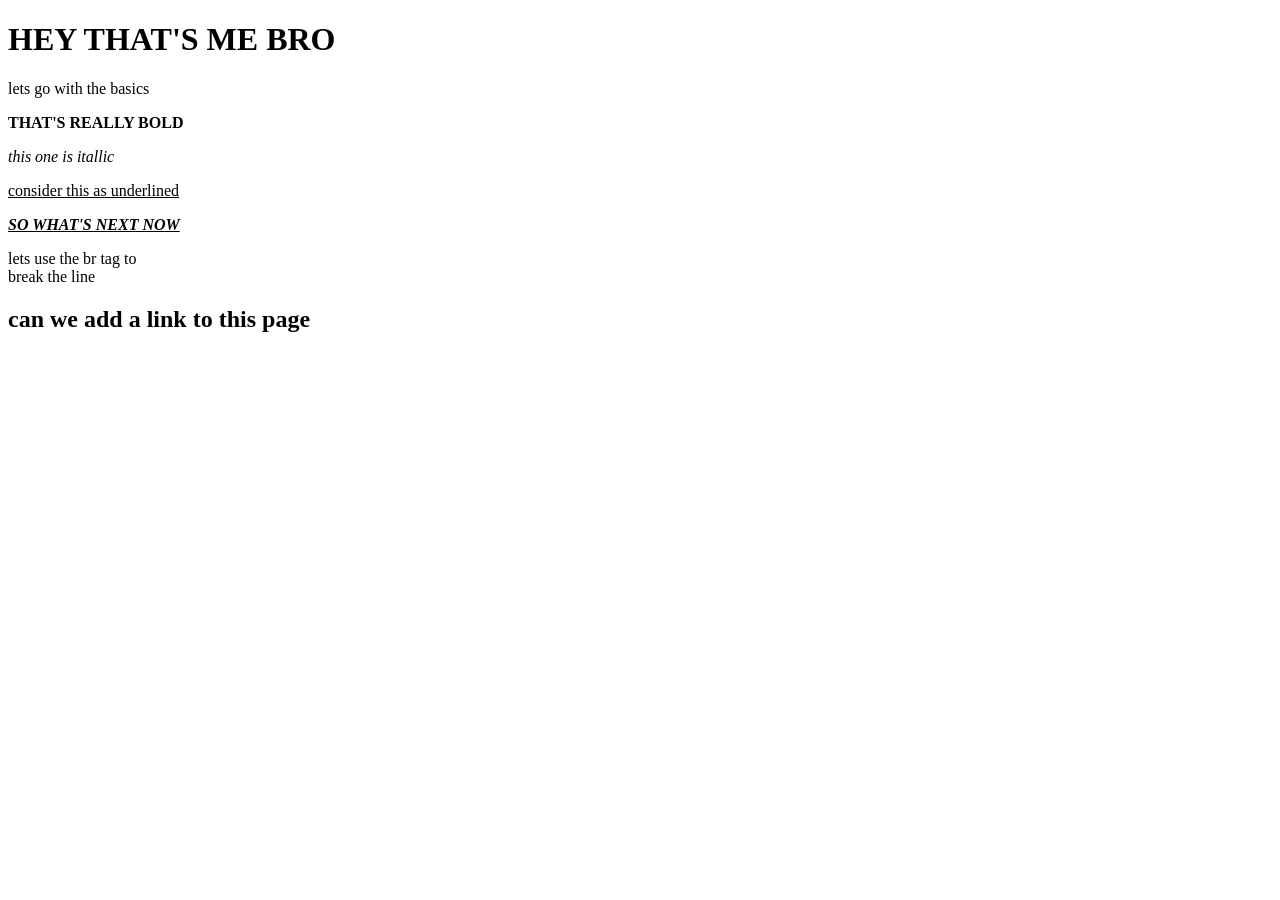
==== index.html @ 1d45947f "Add files via upload" ====
<!DOCTYPE html>
<html lang="en">
<head>
    <meta charset="UTF-8">
    <meta name="viewport" content="width=device-width, initial-scale=1.0">
    <title>BASICS</title>
</head>
<body>
<h1>HEY THAT'S ME BRO</h1>
<P>lets go with the basics
</P>
<P><B>THAT'S REALLY BOLD</B></P>
<p><i>this one is itallic</i></p>
<P><U>consider this as underlined</U></P>
<P><B><I><U>SO WHAT'S NEXT NOW</U></I></B></P>

<P>lets use the br tag to <br>break the line</P>
<h2> can we add a link to this page <a link="Snapchat.jpg"></h2>
</body> 
</body>
</html>
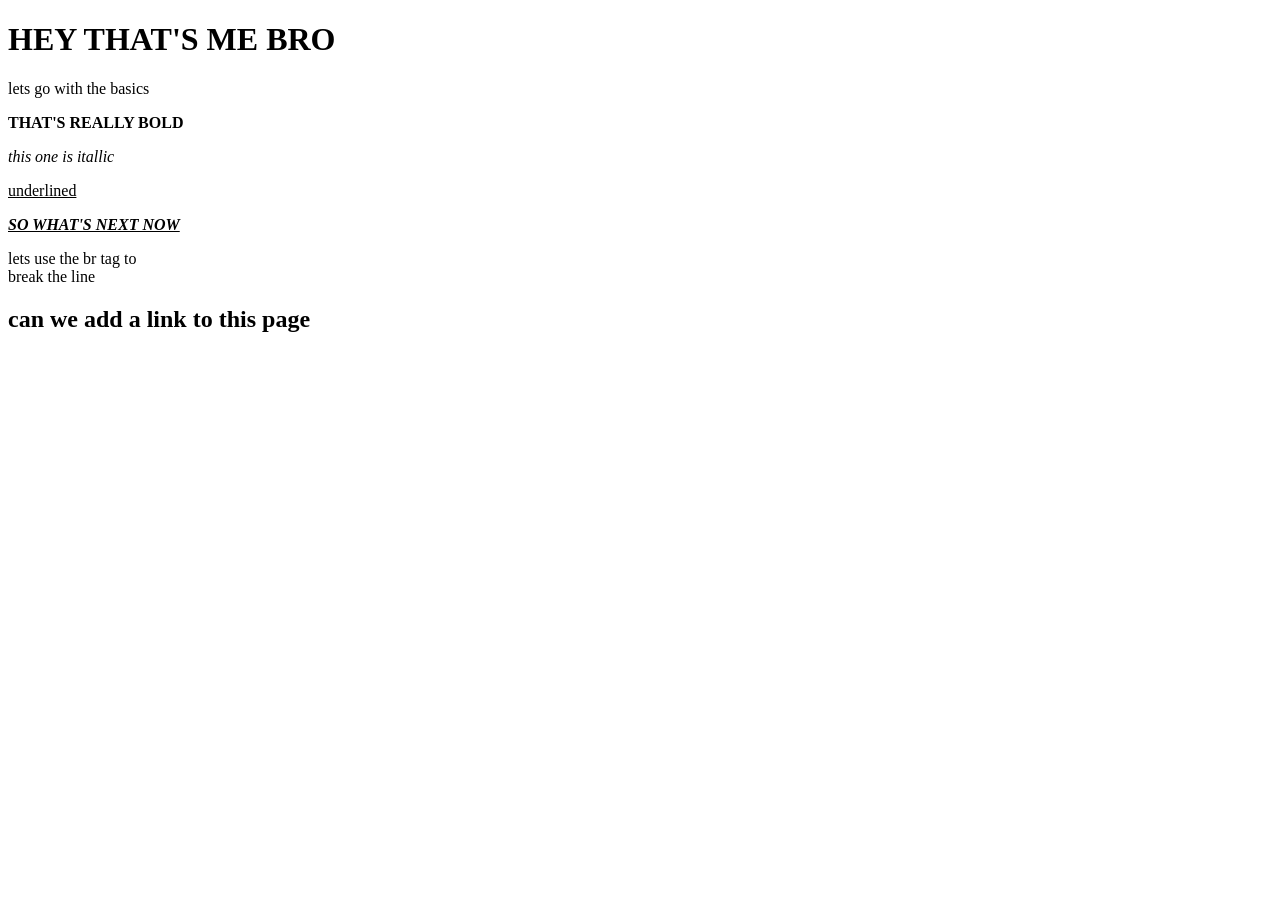
==== commit 293b90c5: "Update index.html" ====
--- a/index.html
+++ b/index.html
@@ -3,7 +3,7 @@
 <head>
     <meta charset="UTF-8">
     <meta name="viewport" content="width=device-width, initial-scale=1.0">
-    <title>BASICS</title>
+    <title>INFO</title>
 </head>
 <body>
 <h1>HEY THAT'S ME BRO</h1>
@@ -11,11 +11,11 @@
 </P>
 <P><B>THAT'S REALLY BOLD</B></P>
 <p><i>this one is itallic</i></p>
-<P><U>consider this as underlined</U></P>
+<P><U> underlined</U></P>
 <P><B><I><U>SO WHAT'S NEXT NOW</U></I></B></P>
 
 <P>lets use the br tag to <br>break the line</P>
-<h2> can we add a link to this page <a link="Snapchat.jpg"></h2>
+<h2> can we add a link to this page</h2>
 </body> 
 </body>
-</html>+</html>
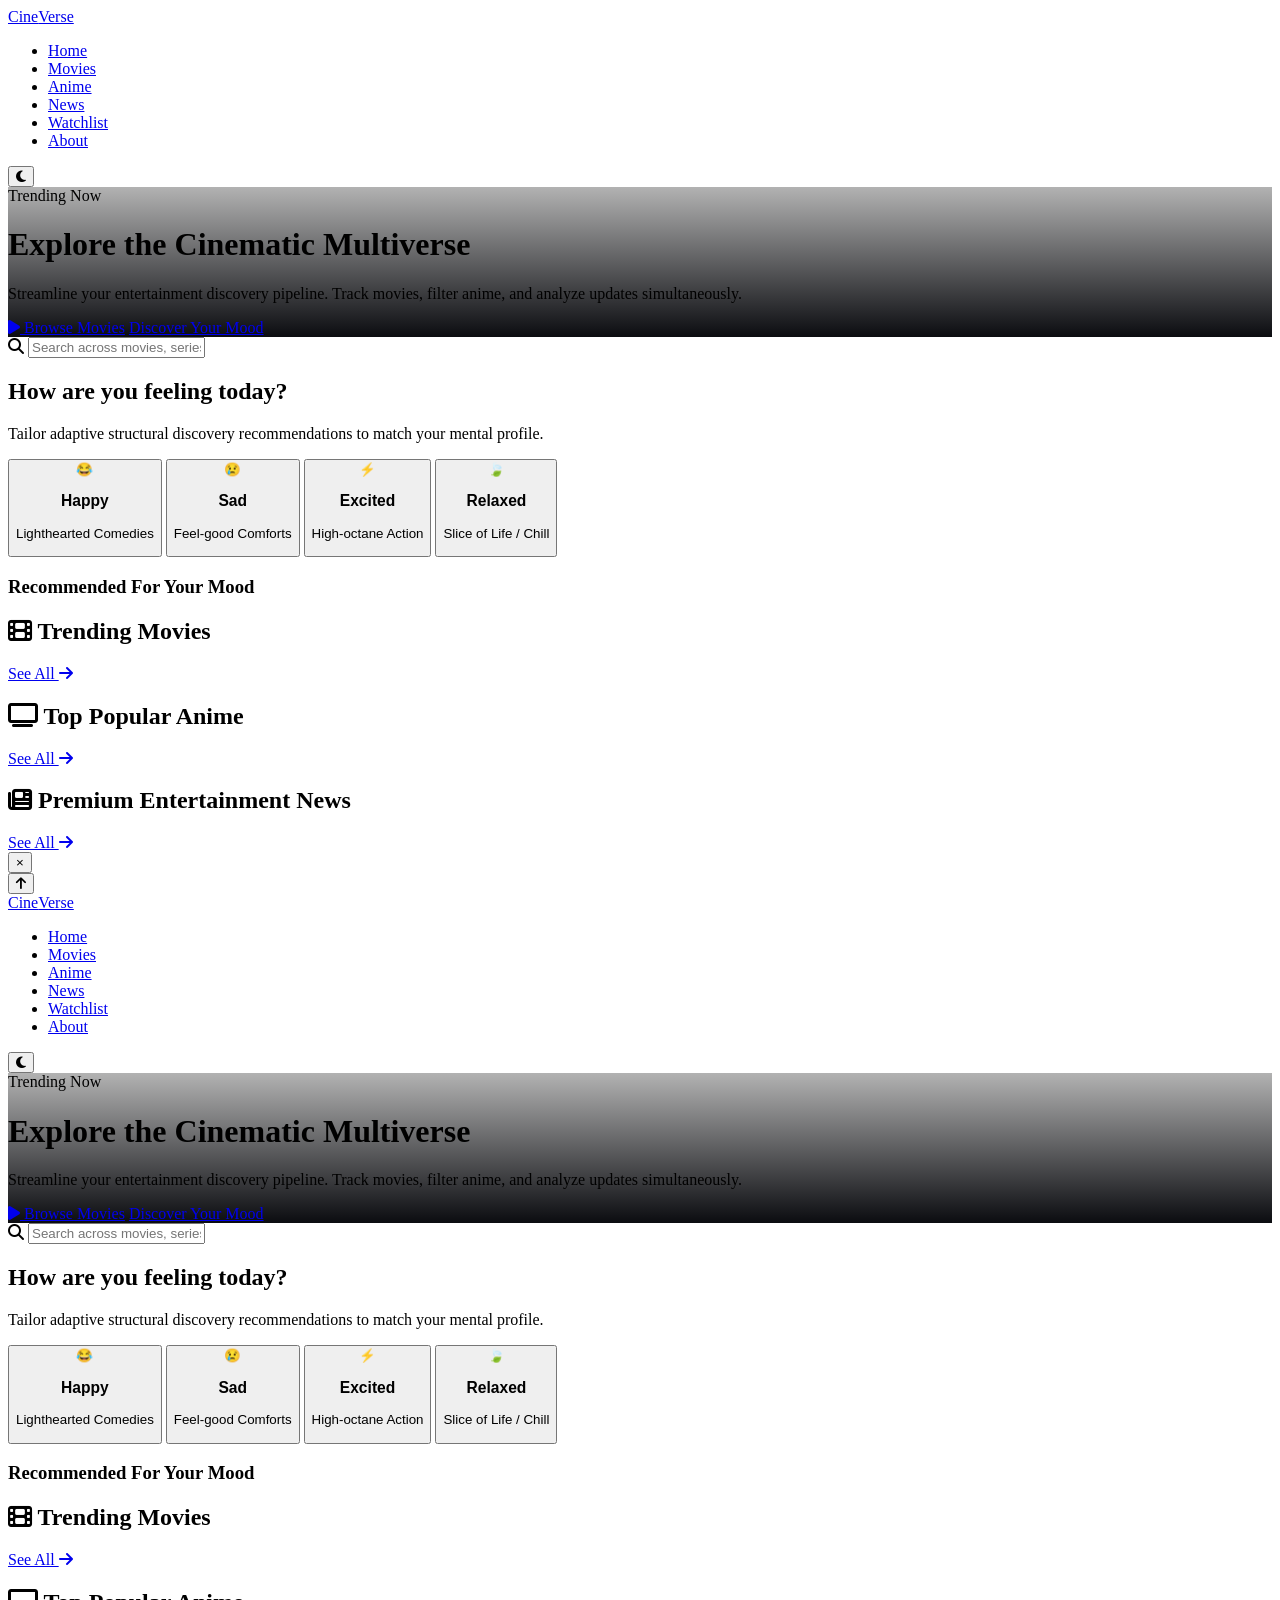
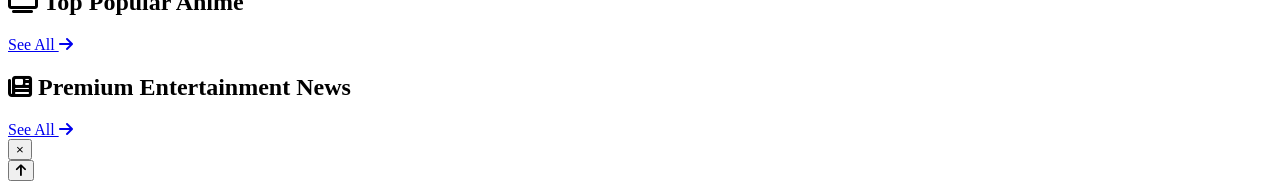
==== commit 7260ce31: "Update index.html" ====
--- a/index.html
+++ b/index.html
@@ -3,19 +3,285 @@
 <head>
     <meta charset="UTF-8">
     <meta name="viewport" content="width=device-width, initial-scale=1.0">
-    <title>INFO</title>
+    <title>CineVerse - Ultimate Movie, Anime & News Discovery Hub</title>
+    <meta name="description" content="Discover trending movies, explore popular anime, and read the latest entertainment news on CineVerse.">
+    <link rel="stylesheet" href="https://cdnjs.cloudflare.com/ajax/libs/font-awesome/6.4.0/css/all.min.css">
+    <link rel="stylesheet" href="css/style.css">
+    <link rel="stylesheet" href="css/responsive.css">
 </head>
-<body>
-<h1>HEY THAT'S ME BRO</h1>
-<P>lets go with the basics
-</P>
-<P><B>THAT'S REALLY BOLD</B></P>
-<p><i>this one is itallic</i></p>
-<P><U> underlined</U></P>
-<P><B><I><U>SO WHAT'S NEXT NOW</U></I></B></P>
-
-<P>lets use the br tag to <br>break the line</P>
-<h2> can we add a link to this page</h2>
-</body> 
+<body class="dark-theme">
+
+    <nav class="navbar">
+        <div class="nav-container">
+            <a href="index.html" class="logo">Cine<span>Verse</span></a>
+            <ul class="nav-links" id="navLinks">
+                <li><a href="index.html" class="active">Home</a></li>
+                <li><a href="movies.html">Movies</a></li>
+                <li><a href="anime.html">Anime</a></li>
+                <li><a href="news.html">News</a></li>
+                <li><a href="favorites.html">Watchlist</a></li>
+                <li><a href="about.html">About</a></li>
+            </ul>
+            <div class="nav-actions">
+                <button id="themeToggle" class="theme-btn" aria-label="Toggle Theme">
+                    <i class="fas fa-moon"></i>
+                </button>
+                <div class="hamburger" id="hamburgerMenu">
+                    <span class="bar"></span>
+                    <span class="bar"></span>
+                    <span class="bar"></span>
+                </div>
+            </div>
+        </div>
+    </nav>
+
+    <header class="hero-slider" id="heroSlider">
+        <div class="hero-slide active" style="background-image: linear-gradient(to bottom, rgba(0,0,0,0.3), #0b0c10), url('https://images.unsplash.com/photo-1536440136628-849c177e76a1?q=80&w=1925&auto=format&fit=crop');">
+            <div class="hero-content">
+                <span class="badge">Trending Now</span>
+                <h1>Explore the Cinematic Multiverse</h1>
+                <p>Streamline your entertainment discovery pipeline. Track movies, filter anime, and analyze updates simultaneously.</p>
+                <div class="hero-buttons">
+                    <a href="movies.html" class="btn btn-primary"><i class="fas fa-play"></i> Browse Movies</a>
+                    <a href="#moodSection" class="btn btn-secondary">Discover Your Mood</a>
+                </div>
+            </div>
+        </div>
+    </header>
+
+    <section class="search-hub-section">
+        <div class="section-container">
+            <div class="search-wrapper">
+                <i class="fas fa-search search-icon"></i>
+                <input type="text" id="globalSearchInput" placeholder="Search across movies, series, titles...">
+                <div class="suggestions-box" id="suggestionsBox"></div>
+            </div>
+        </div>
+    </section>
+
+    <section class="mood-section" id="moodSection">
+        <div class="section-container">
+            <h2 class="section-title">How are you feeling today?</h2>
+            <p class="section-subtitle">Tailor adaptive structural discovery recommendations to match your mental profile.</p>
+            <div class="mood-grid">
+                <button class="mood-card" data-mood="happy">
+                    <span class="mood-emoji">😂</span>
+                    <h3>Happy</h3>
+                    <p>Lighthearted Comedies</p>
+                </button>
+                <button class="mood-card" data-mood="sad">
+                    <span class="mood-emoji">😢</span>
+                    <h3>Sad</h3>
+                    <p>Feel-good Comforts</p>
+                </button>
+                <button class="mood-card" data-mood="excited">
+                    <span class="mood-emoji">⚡</span>
+                    <h3>Excited</h3>
+                    <p>High-octane Action</p>
+                </button>
+                <button class="mood-card" data-mood="relaxed">
+                    <span class="mood-emoji">🍃</span>
+                    <h3>Relaxed</h3>
+                    <p>Slice of Life / Chill</p>
+                </button>
+            </div>
+            <div id="moodResults" class="mood-results-container hidden">
+                <h3 class="results-heading">Recommended For Your Mood</h3>
+                <div class="card-grid" id="moodResultsGrid"></div>
+            </div>
+        </div>
+    </section>
+
+    <main class="main-content">
+        <section class="content-row">
+            <div class="section-container">
+                <div class="row-header">
+                    <h2><i class="fas fa-film"></i> Trending Movies</h2>
+                    <a href="movies.html" class="view-all">See All <i class="fas fa-arrow-right"></i></a>
+                </div>
+                <div class="card-grid" id="trendingMoviesRow">
+                    </div>
+            </div>
+        </section>
+
+        <section class="content-row">
+            <div class="section-container">
+                <div class="row-header">
+                    <h2><i class="fas fa-tv"></i> Top Popular Anime</h2>
+                    <a href="anime.html" class="view-all">See All <i class="fas fa-arrow-right"></i></a>
+                </div>
+                <div class="card-grid" id="popularAnimeRow"></div>
+            </div>
+        </section>
+
+        <section class="content-row">
+            <div class="section-container">
+                <div class="row-header">
+                    <h2><i class="fas fa-newspaper"></i> Premium Entertainment News</h2>
+                    <a href="news.html" class="view-all">See All <i class="fas fa-arrow-right"></i></a>
+                </div>
+                <div class="news-compact-grid" id="recentNewsRow"></div>
+            </div>
+        </section>
+    </main>
+
+    <div class="modal-overlay id-close-trigger" id="globalDetailsModal">
+        <div class="modal-body glass-panel">
+            <button class="modal-close" id="modalCloseBtn">&times;</button>
+            <div class="modal-dynamic-content" id="modalDynamicContent">
+                </div>
+        </div>
+    </div>
+
+    <div class="toast-container" id="toastContainer"></div>
+
+    <button id="scrollToTopBtn" title="Scroll To Top Layout"><i class="fas fa-arrow-up"></i></button>
+
+    <script src="js/api.js"></script>
+    <script src="js/ui.js"></script>
+    <script src="js/app.js"></script>
+</body>
+</html><!DOCTYPE html>
+<html lang="en">
+<head>
+    <meta charset="UTF-8">
+    <meta name="viewport" content="width=device-width, initial-scale=1.0">
+    <title>CineVerse - Ultimate Movie, Anime & News Discovery Hub</title>
+    <meta name="description" content="Discover trending movies, explore popular anime, and read the latest entertainment news on CineVerse.">
+    <link rel="stylesheet" href="https://cdnjs.cloudflare.com/ajax/libs/font-awesome/6.4.0/css/all.min.css">
+    <link rel="stylesheet" href="css/style.css">
+    <link rel="stylesheet" href="css/responsive.css">
+</head>
+<body class="dark-theme">
+
+    <nav class="navbar">
+        <div class="nav-container">
+            <a href="index.html" class="logo">Cine<span>Verse</span></a>
+            <ul class="nav-links" id="navLinks">
+                <li><a href="index.html" class="active">Home</a></li>
+                <li><a href="movies.html">Movies</a></li>
+                <li><a href="anime.html">Anime</a></li>
+                <li><a href="news.html">News</a></li>
+                <li><a href="favorites.html">Watchlist</a></li>
+                <li><a href="about.html">About</a></li>
+            </ul>
+            <div class="nav-actions">
+                <button id="themeToggle" class="theme-btn" aria-label="Toggle Theme">
+                    <i class="fas fa-moon"></i>
+                </button>
+                <div class="hamburger" id="hamburgerMenu">
+                    <span class="bar"></span>
+                    <span class="bar"></span>
+                    <span class="bar"></span>
+                </div>
+            </div>
+        </div>
+    </nav>
+
+    <header class="hero-slider" id="heroSlider">
+        <div class="hero-slide active" style="background-image: linear-gradient(to bottom, rgba(0,0,0,0.3), #0b0c10), url('https://images.unsplash.com/photo-1536440136628-849c177e76a1?q=80&w=1925&auto=format&fit=crop');">
+            <div class="hero-content">
+                <span class="badge">Trending Now</span>
+                <h1>Explore the Cinematic Multiverse</h1>
+                <p>Streamline your entertainment discovery pipeline. Track movies, filter anime, and analyze updates simultaneously.</p>
+                <div class="hero-buttons">
+                    <a href="movies.html" class="btn btn-primary"><i class="fas fa-play"></i> Browse Movies</a>
+                    <a href="#moodSection" class="btn btn-secondary">Discover Your Mood</a>
+                </div>
+            </div>
+        </div>
+    </header>
+
+    <section class="search-hub-section">
+        <div class="section-container">
+            <div class="search-wrapper">
+                <i class="fas fa-search search-icon"></i>
+                <input type="text" id="globalSearchInput" placeholder="Search across movies, series, titles...">
+                <div class="suggestions-box" id="suggestionsBox"></div>
+            </div>
+        </div>
+    </section>
+
+    <section class="mood-section" id="moodSection">
+        <div class="section-container">
+            <h2 class="section-title">How are you feeling today?</h2>
+            <p class="section-subtitle">Tailor adaptive structural discovery recommendations to match your mental profile.</p>
+            <div class="mood-grid">
+                <button class="mood-card" data-mood="happy">
+                    <span class="mood-emoji">😂</span>
+                    <h3>Happy</h3>
+                    <p>Lighthearted Comedies</p>
+                </button>
+                <button class="mood-card" data-mood="sad">
+                    <span class="mood-emoji">😢</span>
+                    <h3>Sad</h3>
+                    <p>Feel-good Comforts</p>
+                </button>
+                <button class="mood-card" data-mood="excited">
+                    <span class="mood-emoji">⚡</span>
+                    <h3>Excited</h3>
+                    <p>High-octane Action</p>
+                </button>
+                <button class="mood-card" data-mood="relaxed">
+                    <span class="mood-emoji">🍃</span>
+                    <h3>Relaxed</h3>
+                    <p>Slice of Life / Chill</p>
+                </button>
+            </div>
+            <div id="moodResults" class="mood-results-container hidden">
+                <h3 class="results-heading">Recommended For Your Mood</h3>
+                <div class="card-grid" id="moodResultsGrid"></div>
+            </div>
+        </div>
+    </section>
+
+    <main class="main-content">
+        <section class="content-row">
+            <div class="section-container">
+                <div class="row-header">
+                    <h2><i class="fas fa-film"></i> Trending Movies</h2>
+                    <a href="movies.html" class="view-all">See All <i class="fas fa-arrow-right"></i></a>
+                </div>
+                <div class="card-grid" id="trendingMoviesRow">
+                    </div>
+            </div>
+        </section>
+
+        <section class="content-row">
+            <div class="section-container">
+                <div class="row-header">
+                    <h2><i class="fas fa-tv"></i> Top Popular Anime</h2>
+                    <a href="anime.html" class="view-all">See All <i class="fas fa-arrow-right"></i></a>
+                </div>
+                <div class="card-grid" id="popularAnimeRow"></div>
+            </div>
+        </section>
+
+        <section class="content-row">
+            <div class="section-container">
+                <div class="row-header">
+                    <h2><i class="fas fa-newspaper"></i> Premium Entertainment News</h2>
+                    <a href="news.html" class="view-all">See All <i class="fas fa-arrow-right"></i></a>
+                </div>
+                <div class="news-compact-grid" id="recentNewsRow"></div>
+            </div>
+        </section>
+    </main>
+
+    <div class="modal-overlay id-close-trigger" id="globalDetailsModal">
+        <div class="modal-body glass-panel">
+            <button class="modal-close" id="modalCloseBtn">&times;</button>
+            <div class="modal-dynamic-content" id="modalDynamicContent">
+                </div>
+        </div>
+    </div>
+
+    <div class="toast-container" id="toastContainer"></div>
+
+    <button id="scrollToTopBtn" title="Scroll To Top Layout"><i class="fas fa-arrow-up"></i></button>
+
+    <script src="js/api.js"></script>
+    <script src="js/ui.js"></script>
+    <script src="js/app.js"></script>
 </body>
 </html>
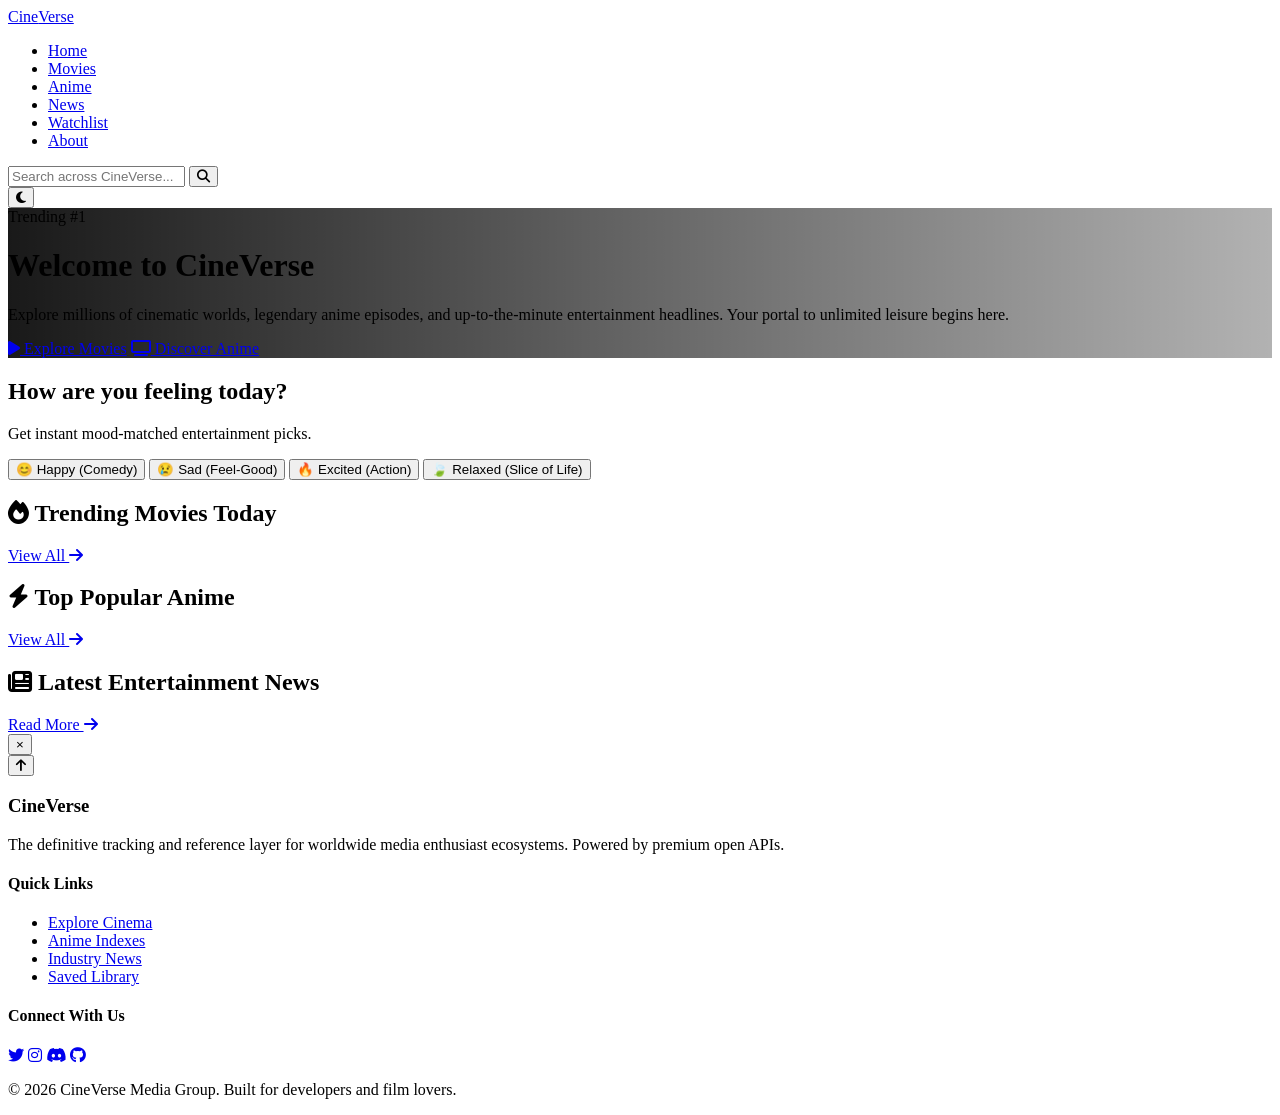
==== commit 62bf1f37: "Update index.html" ====
--- a/index.html
+++ b/index.html
@@ -3,14 +3,16 @@
 <head>
     <meta charset="UTF-8">
     <meta name="viewport" content="width=device-width, initial-scale=1.0">
-    <title>CineVerse - Ultimate Movie, Anime & News Discovery Hub</title>
-    <meta name="description" content="Discover trending movies, explore popular anime, and read the latest entertainment news on CineVerse.">
+    <meta name="description" content="CineVerse - Your ultimate hub for Movies, Anime, and Entertainment News. Discover, track, and explore content seamlessly.">
+    <title>CineVerse | Home</title>
     <link rel="stylesheet" href="https://cdnjs.cloudflare.com/ajax/libs/font-awesome/6.4.0/css/all.min.css">
+    <link rel="preconnect" href="https://fonts.googleapis.com">
+    <link rel="preconnect" href="https://fonts.gstatic.com" crossorigin>
+    <link href="https://fonts.googleapis.com/css2?family=Poppins:wght@300;400;500;600;700&display=swap" rel="stylesheet">
     <link rel="stylesheet" href="css/style.css">
     <link rel="stylesheet" href="css/responsive.css">
 </head>
-<body class="dark-theme">
-
+<body>
     <nav class="navbar">
         <div class="nav-container">
             <a href="index.html" class="logo">Cine<span>Verse</span></a>
@@ -23,262 +25,133 @@
                 <li><a href="about.html">About</a></li>
             </ul>
             <div class="nav-actions">
-                <button id="themeToggle" class="theme-btn" aria-label="Toggle Theme">
-                    <i class="fas fa-moon"></i>
-                </button>
+                <div class="search-box-container">
+                    <input type="text" id="globalSearch" placeholder="Search across CineVerse...">
+                    <button id="searchBtn"><i class="fas fa-search"></i></button>
+                    <div id="searchSuggestions" class="suggestions-dropdown hidden"></div>
+                </div>
+                <button id="themeToggle" class="theme-btn" title="Toggle Theme"><i class="fas fa-moon"></i></button>
                 <div class="hamburger" id="hamburgerMenu">
-                    <span class="bar"></span>
-                    <span class="bar"></span>
-                    <span class="bar"></span>
+                    <div class="bar"></div>
+                    <div class="bar"></div>
+                    <div class="bar"></div>
                 </div>
             </div>
         </div>
     </nav>
 
-    <header class="hero-slider" id="heroSlider">
-        <div class="hero-slide active" style="background-image: linear-gradient(to bottom, rgba(0,0,0,0.3), #0b0c10), url('https://images.unsplash.com/photo-1536440136628-849c177e76a1?q=80&w=1925&auto=format&fit=crop');">
-            <div class="hero-content">
-                <span class="badge">Trending Now</span>
-                <h1>Explore the Cinematic Multiverse</h1>
-                <p>Streamline your entertainment discovery pipeline. Track movies, filter anime, and analyze updates simultaneously.</p>
-                <div class="hero-buttons">
-                    <a href="movies.html" class="btn btn-primary"><i class="fas fa-play"></i> Browse Movies</a>
-                    <a href="#moodSection" class="btn btn-secondary">Discover Your Mood</a>
+    <header class="hero-slider-container">
+        <div class="hero-slider" id="heroSlider">
+            <div class="hero-slide active-slide" style="background: linear-gradient(to right, rgba(0,0,0,0.9), rgba(0,0,0,0.3)), url('https://images.unsplash.com/photo-1626814026160-2237a95fc5a0?q=80&w=1920&auto=format&fit=crop');">
+                <div class="hero-content">
+                    <span class="hero-tag">Trending #1</span>
+                    <h1 class="hero-title">Welcome to CineVerse</h1>
+                    <p class="hero-desc">Explore millions of cinematic worlds, legendary anime episodes, and up-to-the-minute entertainment headlines. Your portal to unlimited leisure begins here.</p>
+                    <div class="hero-buttons">
+                        <a href="movies.html" class="btn btn-primary"><i class="fas fa-play"></i> Explore Movies</a>
+                        <a href="anime.html" class="btn btn-secondary"><i class="fas fa-tv"></i> Discover Anime</a>
+                    </div>
                 </div>
             </div>
         </div>
     </header>
 
-    <section class="search-hub-section">
-        <div class="section-container">
-            <div class="search-wrapper">
-                <i class="fas fa-search search-icon"></i>
-                <input type="text" id="globalSearchInput" placeholder="Search across movies, series, titles...">
-                <div class="suggestions-box" id="suggestionsBox"></div>
-            </div>
+    <section class="container mood-section">
+        <div class="section-header">
+            <h2>How are you feeling today?</h2>
+            <p>Get instant mood-matched entertainment picks.</p>
         </div>
+        <div class="mood-container">
+            <button class="mood-btn" data-mood="happy">😊 Happy (Comedy)</button>
+            <button class="mood-btn" data-mood="sad">😢 Sad (Feel-Good)</button>
+            <button class="mood-btn" data-mood="excited">🔥 Excited (Action)</button>
+            <button class="mood-btn" data-mood="relaxed">🍃 Relaxed (Slice of Life)</button>
+        </div>
+        <div id="moodResults" class="grid-container hidden"></div>
     </section>
 
-    <section class="mood-section" id="moodSection">
-        <div class="section-container">
-            <h2 class="section-title">How are you feeling today?</h2>
-            <p class="section-subtitle">Tailor adaptive structural discovery recommendations to match your mental profile.</p>
-            <div class="mood-grid">
-                <button class="mood-card" data-mood="happy">
-                    <span class="mood-emoji">😂</span>
-                    <h3>Happy</h3>
-                    <p>Lighthearted Comedies</p>
-                </button>
-                <button class="mood-card" data-mood="sad">
-                    <span class="mood-emoji">😢</span>
-                    <h3>Sad</h3>
-                    <p>Feel-good Comforts</p>
-                </button>
-                <button class="mood-card" data-mood="excited">
-                    <span class="mood-emoji">⚡</span>
-                    <h3>Excited</h3>
-                    <p>High-octane Action</p>
-                </button>
-                <button class="mood-card" data-mood="relaxed">
-                    <span class="mood-emoji">🍃</span>
-                    <h3>Relaxed</h3>
-                    <p>Slice of Life / Chill</p>
-                </button>
+    <main class="container">
+        <section class="section-block">
+            <div class="section-header">
+                <h2><i class="fas fa-fire icon-accent"></i> Trending Movies Today</h2>
+                <a href="movies.html" class="view-more">View All <i class="fas fa-arrow-right"></i></a>
             </div>
-            <div id="moodResults" class="mood-results-container hidden">
-                <h3 class="results-heading">Recommended For Your Mood</h3>
-                <div class="card-grid" id="moodResultsGrid"></div>
-            </div>
-        </div>
-    </section>
-
-    <main class="main-content">
-        <section class="content-row">
-            <div class="section-container">
-                <div class="row-header">
-                    <h2><i class="fas fa-film"></i> Trending Movies</h2>
-                    <a href="movies.html" class="view-all">See All <i class="fas fa-arrow-right"></i></a>
-                </div>
-                <div class="card-grid" id="trendingMoviesRow">
-                    </div>
+            <div class="grid-container" id="trendingMoviesHome">
+                <div class="skeleton-card"></div>
+                <div class="skeleton-card"></div>
+                <div class="skeleton-card"></div>
+                <div class="skeleton-card"></div>
             </div>
         </section>
 
-        <section class="content-row">
-            <div class="section-container">
-                <div class="row-header">
-                    <h2><i class="fas fa-tv"></i> Top Popular Anime</h2>
-                    <a href="anime.html" class="view-all">See All <i class="fas fa-arrow-right"></i></a>
-                </div>
-                <div class="card-grid" id="popularAnimeRow"></div>
+        <section class="section-block">
+            <div class="section-header">
+                <h2><i class="fas fa-bolt icon-accent"></i> Top Popular Anime</h2>
+                <a href="anime.html" class="view-more">View All <i class="fas fa-arrow-right"></i></a>
+            </div>
+            <div class="grid-container" id="popularAnimeHome">
+                <div class="skeleton-card"></div>
+                <div class="skeleton-card"></div>
+                <div class="skeleton-card"></div>
+                <div class="skeleton-card"></div>
             </div>
         </section>
 
-        <section class="content-row">
-            <div class="section-container">
-                <div class="row-header">
-                    <h2><i class="fas fa-newspaper"></i> Premium Entertainment News</h2>
-                    <a href="news.html" class="view-all">See All <i class="fas fa-arrow-right"></i></a>
-                </div>
-                <div class="news-compact-grid" id="recentNewsRow"></div>
+        <section class="section-block">
+            <div class="section-header">
+                <h2><i class="fas fa-newspaper icon-accent"></i> Latest Entertainment News</h2>
+                <a href="news.html" class="view-more">Read More <i class="fas fa-arrow-right"></i></a>
+            </div>
+            <div class="grid-container news-grid" id="latestNewsHome">
+                <div class="skeleton-card"></div>
+                <div class="skeleton-card"></div>
+                <div class="skeleton-card"></div>
             </div>
         </section>
     </main>
 
-    <div class="modal-overlay id-close-trigger" id="globalDetailsModal">
-        <div class="modal-body glass-panel">
+    <div id="globalModal" class="modal hidden">
+        <div class="modal-backdrop"></div>
+        <div class="modal-wrapper">
             <button class="modal-close" id="modalCloseBtn">&times;</button>
-            <div class="modal-dynamic-content" id="modalDynamicContent">
+            <div class="modal-body" id="modalBody">
                 </div>
         </div>
     </div>
 
-    <div class="toast-container" id="toastContainer"></div>
+    <div id="toastContainer" class="toast-container"></div>
 
-    <button id="scrollToTopBtn" title="Scroll To Top Layout"><i class="fas fa-arrow-up"></i></button>
+    <button id="scrollToTop" class="scroll-to-top" title="Scroll to top"><i class="fas fa-arrow-up"></i></button>
 
-    <script src="js/api.js"></script>
-    <script src="js/ui.js"></script>
-    <script src="js/app.js"></script>
-</body>
-</html><!DOCTYPE html>
-<html lang="en">
-<head>
-    <meta charset="UTF-8">
-    <meta name="viewport" content="width=device-width, initial-scale=1.0">
-    <title>CineVerse - Ultimate Movie, Anime & News Discovery Hub</title>
-    <meta name="description" content="Discover trending movies, explore popular anime, and read the latest entertainment news on CineVerse.">
-    <link rel="stylesheet" href="https://cdnjs.cloudflare.com/ajax/libs/font-awesome/6.4.0/css/all.min.css">
-    <link rel="stylesheet" href="css/style.css">
-    <link rel="stylesheet" href="css/responsive.css">
-</head>
-<body class="dark-theme">
-
-    <nav class="navbar">
-        <div class="nav-container">
-            <a href="index.html" class="logo">Cine<span>Verse</span></a>
-            <ul class="nav-links" id="navLinks">
-                <li><a href="index.html" class="active">Home</a></li>
-                <li><a href="movies.html">Movies</a></li>
-                <li><a href="anime.html">Anime</a></li>
-                <li><a href="news.html">News</a></li>
-                <li><a href="favorites.html">Watchlist</a></li>
-                <li><a href="about.html">About</a></li>
-            </ul>
-            <div class="nav-actions">
-                <button id="themeToggle" class="theme-btn" aria-label="Toggle Theme">
-                    <i class="fas fa-moon"></i>
-                </button>
-                <div class="hamburger" id="hamburgerMenu">
-                    <span class="bar"></span>
-                    <span class="bar"></span>
-                    <span class="bar"></span>
+    <footer class="main-footer">
+        <div class="footer-container">
+            <div class="footer-about">
+                <h3>Cine<span>Verse</span></h3>
+                <p>The definitive tracking and reference layer for worldwide media enthusiast ecosystems. Powered by premium open APIs.</p>
+            </div>
+            <div class="footer-links">
+                <h4>Quick Links</h4>
+                <ul>
+                    <li><a href="movies.html">Explore Cinema</a></li>
+                    <li><a href="anime.html">Anime Indexes</a></li>
+                    <li><a href="news.html">Industry News</a></li>
+                    <li><a href="favorites.html">Saved Library</a></li>
+                </ul>
+            </div>
+            <div class="footer-socials">
+                <h4>Connect With Us</h4>
+                <div class="social-icons">
+                    <a href="#"><i class="fab fa-twitter"></i></a>
+                    <a href="#"><i class="fab fa-instagram"></i></a>
+                    <a href="#"><i class="fab fa-discord"></i></a>
+                    <a href="#"><i class="fab fa-github"></i></a>
                 </div>
             </div>
         </div>
-    </nav>
-
-    <header class="hero-slider" id="heroSlider">
-        <div class="hero-slide active" style="background-image: linear-gradient(to bottom, rgba(0,0,0,0.3), #0b0c10), url('https://images.unsplash.com/photo-1536440136628-849c177e76a1?q=80&w=1925&auto=format&fit=crop');">
-            <div class="hero-content">
-                <span class="badge">Trending Now</span>
-                <h1>Explore the Cinematic Multiverse</h1>
-                <p>Streamline your entertainment discovery pipeline. Track movies, filter anime, and analyze updates simultaneously.</p>
-                <div class="hero-buttons">
-                    <a href="movies.html" class="btn btn-primary"><i class="fas fa-play"></i> Browse Movies</a>
-                    <a href="#moodSection" class="btn btn-secondary">Discover Your Mood</a>
-                </div>
-            </div>
+        <div class="footer-bottom">
+            <p>&copy; 2026 CineVerse Media Group. Built for developers and film lovers.</p>
         </div>
-    </header>
-
-    <section class="search-hub-section">
-        <div class="section-container">
-            <div class="search-wrapper">
-                <i class="fas fa-search search-icon"></i>
-                <input type="text" id="globalSearchInput" placeholder="Search across movies, series, titles...">
-                <div class="suggestions-box" id="suggestionsBox"></div>
-            </div>
-        </div>
-    </section>
-
-    <section class="mood-section" id="moodSection">
-        <div class="section-container">
-            <h2 class="section-title">How are you feeling today?</h2>
-            <p class="section-subtitle">Tailor adaptive structural discovery recommendations to match your mental profile.</p>
-            <div class="mood-grid">
-                <button class="mood-card" data-mood="happy">
-                    <span class="mood-emoji">😂</span>
-                    <h3>Happy</h3>
-                    <p>Lighthearted Comedies</p>
-                </button>
-                <button class="mood-card" data-mood="sad">
-                    <span class="mood-emoji">😢</span>
-                    <h3>Sad</h3>
-                    <p>Feel-good Comforts</p>
-                </button>
-                <button class="mood-card" data-mood="excited">
-                    <span class="mood-emoji">⚡</span>
-                    <h3>Excited</h3>
-                    <p>High-octane Action</p>
-                </button>
-                <button class="mood-card" data-mood="relaxed">
-                    <span class="mood-emoji">🍃</span>
-                    <h3>Relaxed</h3>
-                    <p>Slice of Life / Chill</p>
-                </button>
-            </div>
-            <div id="moodResults" class="mood-results-container hidden">
-                <h3 class="results-heading">Recommended For Your Mood</h3>
-                <div class="card-grid" id="moodResultsGrid"></div>
-            </div>
-        </div>
-    </section>
-
-    <main class="main-content">
-        <section class="content-row">
-            <div class="section-container">
-                <div class="row-header">
-                    <h2><i class="fas fa-film"></i> Trending Movies</h2>
-                    <a href="movies.html" class="view-all">See All <i class="fas fa-arrow-right"></i></a>
-                </div>
-                <div class="card-grid" id="trendingMoviesRow">
-                    </div>
-            </div>
-        </section>
-
-        <section class="content-row">
-            <div class="section-container">
-                <div class="row-header">
-                    <h2><i class="fas fa-tv"></i> Top Popular Anime</h2>
-                    <a href="anime.html" class="view-all">See All <i class="fas fa-arrow-right"></i></a>
-                </div>
-                <div class="card-grid" id="popularAnimeRow"></div>
-            </div>
-        </section>
-
-        <section class="content-row">
-            <div class="section-container">
-                <div class="row-header">
-                    <h2><i class="fas fa-newspaper"></i> Premium Entertainment News</h2>
-                    <a href="news.html" class="view-all">See All <i class="fas fa-arrow-right"></i></a>
-                </div>
-                <div class="news-compact-grid" id="recentNewsRow"></div>
-            </div>
-        </section>
-    </main>
-
-    <div class="modal-overlay id-close-trigger" id="globalDetailsModal">
-        <div class="modal-body glass-panel">
-            <button class="modal-close" id="modalCloseBtn">&times;</button>
-            <div class="modal-dynamic-content" id="modalDynamicContent">
-                </div>
-        </div>
-    </div>
-
-    <div class="toast-container" id="toastContainer"></div>
-
-    <button id="scrollToTopBtn" title="Scroll To Top Layout"><i class="fas fa-arrow-up"></i></button>
+    </footer>
 
     <script src="js/api.js"></script>
     <script src="js/ui.js"></script>
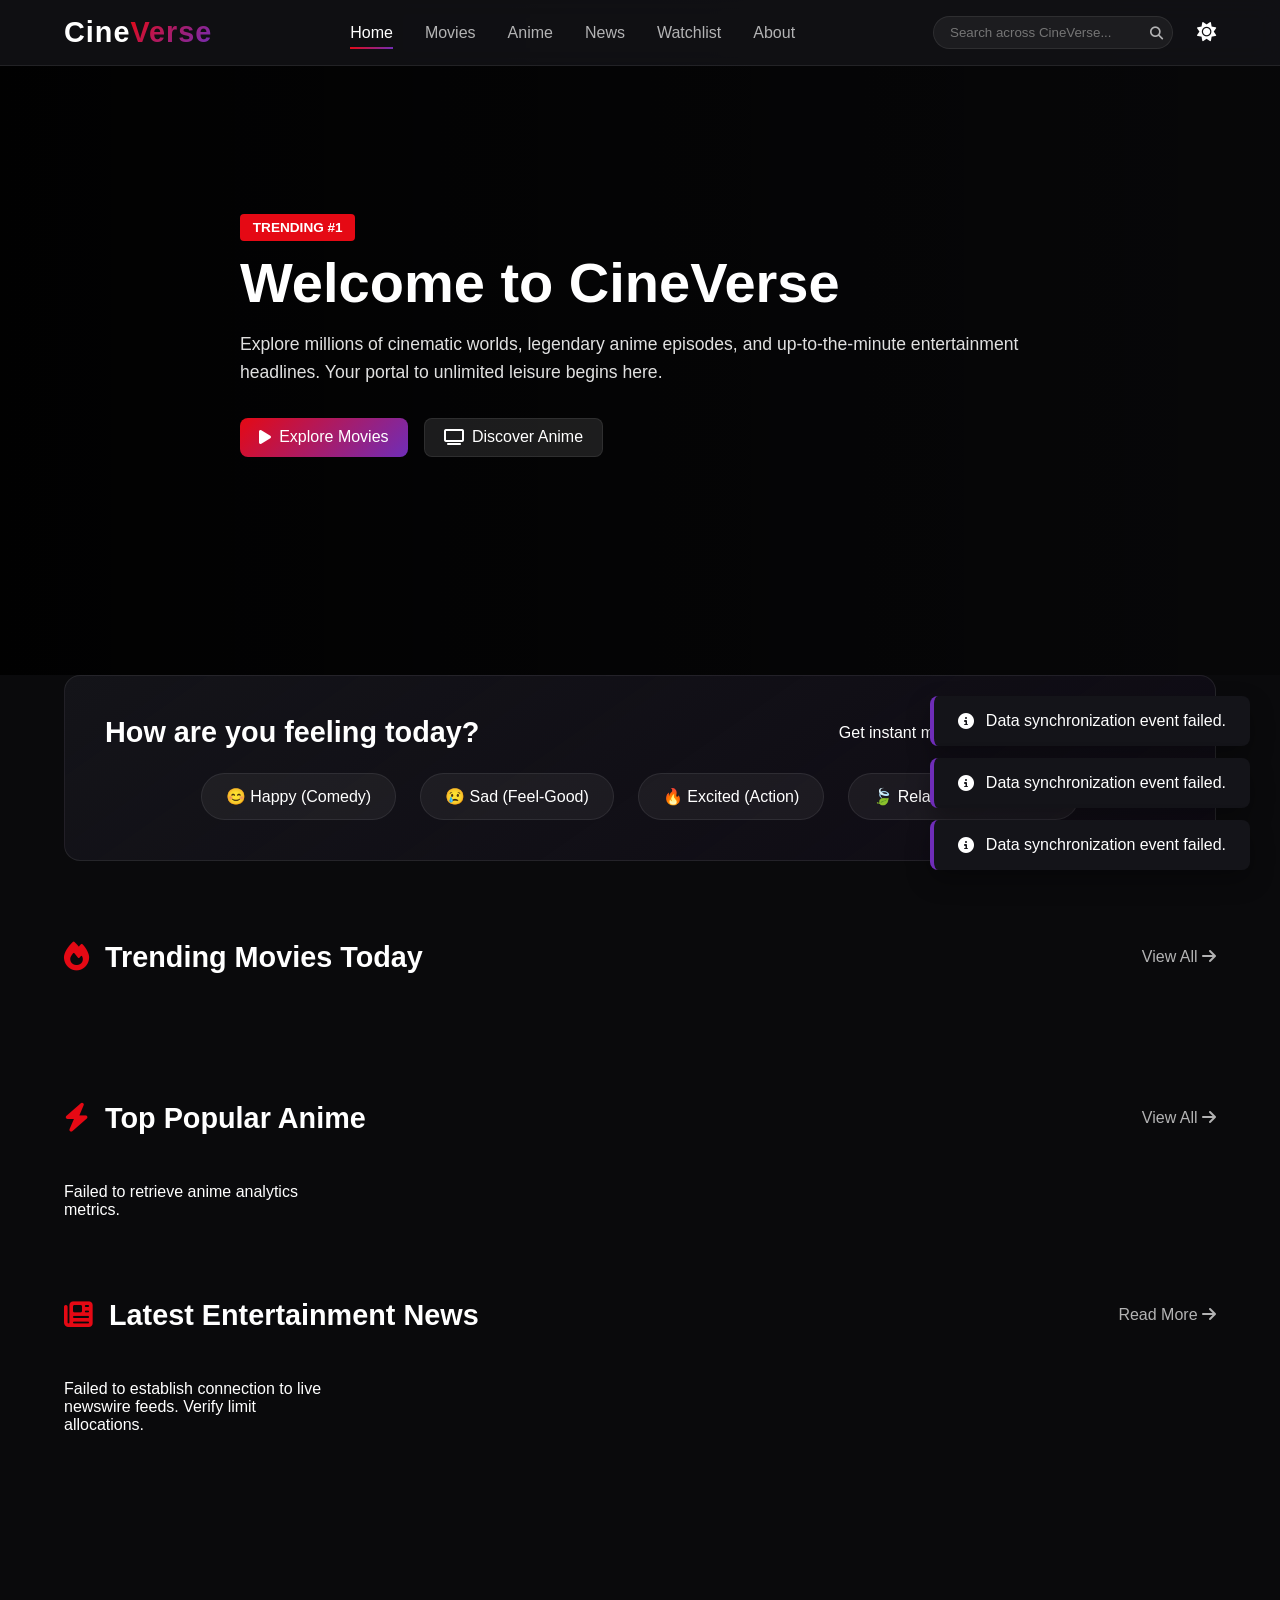
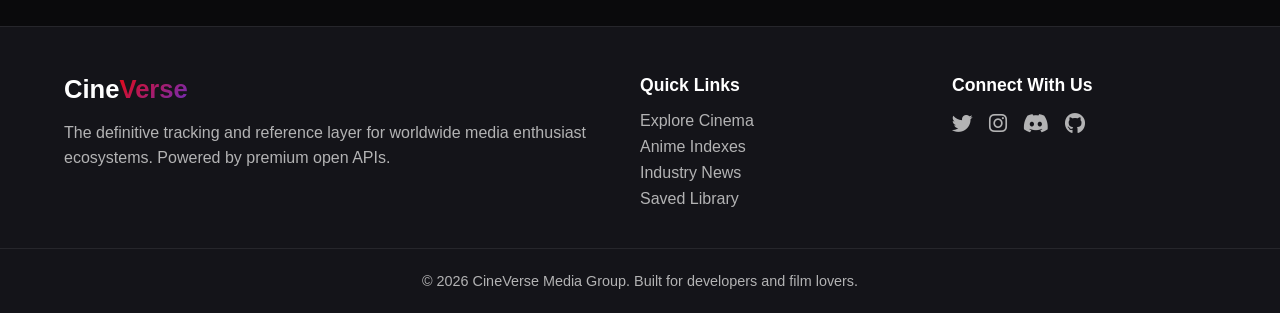
==== commit 8ee4a053: "Update index.html" ====
--- a/index.html
+++ b/index.html
@@ -1,6 +1,8 @@
 <!DOCTYPE html>
 <html lang="en">
 <head>
+    <script async src="https://pagead2.googlesyndication.com/pagead/js/adsbygoogle.js?client=ca-pub-4646031499610679"
+     crossorigin="anonymous"></script>
     <meta charset="UTF-8">
     <meta name="viewport" content="width=device-width, initial-scale=1.0">
     <meta name="description" content="CineVerse - Your ultimate hub for Movies, Anime, and Entertainment News. Discover, track, and explore content seamlessly.">
--- a/css/style.css
+++ b/css/style.css
@@ -0,0 +1,694 @@
+/* Custom CSS Reset & Variable Blueprint Layouts */
+:root {
+    --bg-primary: #0a0a0c;
+    --bg-secondary: #141419;
+    --bg-glass: rgba(20, 20, 25, 0.75);
+    --accent-gradient: linear-gradient(135deg, #e50914 0%, #6f2db8 100%);
+    --accent-color: #e50914;
+    --text-primary: #ffffff;
+    --text-secondary: #b3b3b4;
+    --border-glass: rgba(255, 255, 255, 0.08);
+    --transition-smooth: all 0.35s cubic-bezier(0.25, 0.8, 0.25, 1);
+    --shadow-neon: 0 8px 32px 0 rgba(111, 45, 184, 0.2);
+}
+
+/* Light Theme Variable Configurations overrides */
+[data-theme="light"] {
+    --bg-primary: #f4f4f7;
+    --bg-secondary: #ffffff;
+    --bg-glass: rgba(255, 255, 255, 0.8);
+    --text-primary: #121214;
+    --text-secondary: #55555a;
+    --border-glass: rgba(0, 0, 0, 0.08);
+    --shadow-neon: 0 8px 32px 0 rgba(0, 0, 0, 0.1);
+}
+
+* {
+    box-sizing: border-box;
+    margin: 0;
+    padding: 0;
+}
+
+body {
+    background-color: var(--bg-primary);
+    color: var(--text-primary);
+    font-family: 'Poppins', sans-serif;
+    overflow-x: hidden;
+    scroll-behavior: smooth;
+    transition: background-color 0.3s ease, color 0.3s ease;
+}
+
+/* Structural Components Layout */
+.container {
+    width: 90%;
+    max-width: 1400px;
+    margin: 0 auto;
+    padding: 2rem 0;
+}
+.separator-top {
+    padding-top: 100px;
+}
+
+/* Premium Navbar Layout styling */
+.navbar {
+    position: fixed;
+    top: 0;
+    left: 0;
+    width: 100%;
+    z-index: 1000;
+    background: var(--bg-glass);
+    backdrop-filter: blur(12px);
+    -webkit-backdrop-filter: blur(12px);
+    border-bottom: 1px solid var(--border-glass);
+    transition: var(--transition-smooth);
+}
+.nav-container {
+    display: flex;
+    align-items: center;
+    justify-content: space-between;
+    width: 90%;
+    max-width: 1400px;
+    margin: 0 auto;
+    padding: 1rem 0;
+}
+.logo {
+    font-size: 1.8rem;
+    font-weight: 700;
+    text-decoration: none;
+    color: var(--text-primary);
+    letter-spacing: 1px;
+}
+.logo span {
+    background: var(--accent-gradient);
+    -webkit-background-clip: text;
+    -webkit-text-fill-color: transparent;
+}
+.nav-links {
+    display: flex;
+    list-style: none;
+    gap: 2rem;
+}
+.nav-links a {
+    text-decoration: none;
+    color: var(--text-secondary);
+    font-weight: 500;
+    transition: var(--transition-smooth);
+    position: relative;
+    padding: 0.5rem 0;
+}
+.nav-links a:hover, .nav-links a.active {
+    color: var(--text-primary);
+}
+.nav-links a::after {
+    content: '';
+    position: absolute;
+    bottom: 0;
+    left: 0;
+    width: 0;
+    height: 2px;
+    background: var(--accent-gradient);
+    transition: var(--transition-smooth);
+}
+.nav-links a:hover::after, .nav-links a.active::after {
+    width: 100%;
+}
+
+.nav-actions {
+    display: flex;
+    align-items: center;
+    gap: 1.5rem;
+}
+
+/* Input & Form Systems */
+.search-box-container {
+    position: relative;
+}
+.search-box-container input {
+    background: rgba(255,255,255,0.05);
+    border: 1px solid var(--border-glass);
+    border-radius: 20px;
+    padding: 0.5rem 1rem;
+    padding-right: 2.5rem;
+    color: var(--text-primary);
+    outline: none;
+    width: 240px;
+    transition: var(--transition-smooth);
+}
+.search-box-container input:focus {
+    width: 300px;
+    border-color: #6f2db8;
+    box-shadow: 0 0 10px rgba(111, 45, 184, 0.3);
+}
+.search-box-container button {
+    position: absolute;
+    right: 10px;
+    top: 50%;
+    transform: translateY(-50%);
+    background: none;
+    border: none;
+    color: var(--text-secondary);
+    cursor: pointer;
+}
+
+/* Suggestions Dropdown Layer */
+.suggestions-dropdown {
+    position: absolute;
+    top: 110%;
+    left: 0;
+    width: 100%;
+    background: var(--bg-secondary);
+    border: 1px solid var(--border-glass);
+    border-radius: 8px;
+    max-height: 300px;
+    overflow-y: auto;
+    z-index: 1010;
+    box-shadow: var(--shadow-neon);
+}
+.suggestion-item {
+    padding: 0.75rem 1rem;
+    cursor: pointer;
+    display: flex;
+    align-items: center;
+    gap: 0.75rem;
+    border-bottom: 1px solid var(--border-glass);
+    transition: var(--transition-smooth);
+}
+.suggestion-item:hover {
+    background: rgba(255, 255, 255, 0.05);
+}
+.suggestion-item img {
+    width: 35px;
+    height: 50px;
+    object-fit: cover;
+    border-radius: 4px;
+}
+.hidden { display: none !important; }
+
+/* Themes Button Toggle Control styles */
+.theme-btn {
+    background: none;
+    border: none;
+    color: var(--text-primary);
+    font-size: 1.2rem;
+    cursor: pointer;
+    transition: var(--transition-smooth);
+}
+
+/* Adaptive Display Grid Architecture Layout */
+.grid-container {
+    display: grid;
+    grid-template-columns: repeat(auto-fill, minmax(260px, 1fr));
+    gap: 2rem;
+    padding: 1.5rem 0;
+}
+
+/* Card Presentation Engine (Glassmorphism Core UI Framework) */
+.card-item {
+    background: var(--bg-secondary);
+    border-radius: 12px;
+    overflow: hidden;
+    position: relative;
+    border: 1px solid var(--border-glass);
+    box-shadow: 0 4px 10px rgba(0,0,0,0.3);
+    transition: var(--transition-smooth);
+    display: flex;
+    flex-direction: column;
+}
+.card-item:hover {
+    transform: translateY(-10px) scale(1.02);
+    border-color: rgba(111, 45, 184, 0.5);
+    box-shadow: var(--shadow-neon);
+}
+.card-img-wrapper {
+    position: relative;
+    width: 100%;
+    padding-top: 145%; /* Cinematic Poster Spec Aspect Ratio */
+    overflow: hidden;
+}
+.card-img-wrapper img {
+    position: absolute;
+    top: 0;
+    left: 0;
+    width: 100%;
+    height: 100%;
+    object-fit: cover;
+    transition: var(--transition-smooth);
+}
+.card-item:hover .card-img-wrapper img {
+    transform: scale(1.08);
+}
+.card-overlay-badge {
+    position: absolute;
+    top: 10px;
+    right: 10px;
+    background: rgba(0,0,0,0.75);
+    backdrop-filter: blur(4px);
+    padding: 0.25rem 0.6rem;
+    border-radius: 6px;
+    font-size: 0.85rem;
+    font-weight: 600;
+    color: #ffcc00;
+    display: flex;
+    align-items: center;
+    gap: 4px;
+    border: 1px solid rgba(255,204,0,0.3);
+}
+.card-info {
+    padding: 1.25rem;
+    display: flex;
+    flex-direction: column;
+    flex-grow: 1;
+}
+.card-title {
+    font-size: 1.1rem;
+    font-weight: 600;
+    margin-bottom: 0.5rem;
+    white-space: nowrap;
+    overflow: hidden;
+    text-overflow: ellipsis;
+}
+.card-meta {
+    font-size: 0.85rem;
+    color: var(--text-secondary);
+    margin-bottom: 0.75rem;
+}
+.card-desc {
+    font-size: 0.85rem;
+    color: var(--text-secondary);
+    line-height: 1.4;
+    display: -webkit-box;
+    -webkit-line-clamp: 3;
+    -webkit-box-orient: vertical;
+    overflow: hidden;
+    margin-bottom: 1rem;
+}
+.card-actions-row {
+    margin-top: auto;
+    display: flex;
+    gap: 0.5rem;
+}
+
+/* Micro Interaction Interface Assets Buttons elements */
+.btn {
+    padding: 0.6rem 1.2rem;
+    border-radius: 8px;
+    font-weight: 500;
+    cursor: pointer;
+    transition: var(--transition-smooth);
+    border: none;
+    display: inline-flex;
+    align-items: center;
+    gap: 8px;
+    text-decoration: none;
+}
+.btn-primary {
+    background: var(--accent-gradient);
+    color: #fff;
+}
+.btn-primary:hover {
+    opacity: 0.9;
+    box-shadow: 0 0 15px rgba(229, 9, 20, 0.4);
+}
+.btn-secondary {
+    background: rgba(255,255,255,0.1);
+    color: var(--text-primary);
+    border: 1px solid var(--border-glass);
+}
+.btn-secondary:hover {
+    background: rgba(255,255,255,0.2);
+}
+.btn-favorite {
+    background: none;
+    border: 1px solid var(--border-glass);
+    color: var(--text-primary);
+    padding: 0.6rem;
+    border-radius: 8px;
+    cursor: pointer;
+    transition: var(--transition-smooth);
+}
+.btn-favorite.active {
+    background: #e50914;
+    color: #fff;
+    border-color: #e50914;
+}
+
+/* Mood Recommendation Layout Engine Modules UI Styling */
+.mood-section {
+    background: linear-gradient(145deg, var(--bg-secondary), rgba(111, 45, 184, 0.05));
+    border-radius: 16px;
+    padding: 2.5rem;
+    border: 1px solid var(--border-glass);
+    margin-bottom: 3rem;
+}
+.mood-container {
+    display: flex;
+    justify-content: center;
+    gap: 1.5rem;
+    flex-wrap: wrap;
+    margin-top: 1.5rem;
+}
+.mood-btn {
+    background: rgba(255,255,255,0.05);
+    border: 1px solid var(--border-glass);
+    padding: 0.8rem 1.5rem;
+    border-radius: 30px;
+    color: var(--text-primary);
+    font-size: 1rem;
+    cursor: pointer;
+    transition: var(--transition-smooth);
+}
+.mood-btn:hover, .mood-btn.active {
+    background: var(--accent-gradient);
+    transform: translateY(-3px);
+    box-shadow: var(--shadow-neon);
+    border-color: transparent;
+}
+
+/* Functional Hero Presentation Engine Slider rules */
+.hero-slider-container {
+    width: 100%;
+    height: 75vh;
+    min-height: 500px;
+    position: relative;
+    overflow: hidden;
+}
+.hero-slide {
+    position: absolute;
+    top: 0;
+    left: 0;
+    width: 100%;
+    height: 100%;
+    background-size: cover !important;
+    background-position: center !important;
+    opacity: 0;
+    visibility: hidden;
+    transition: opacity 0.8s ease, visibility 0.8s ease;
+    display: flex;
+    align-items: center;
+}
+.hero-slide.active-slide {
+    opacity: 1;
+    visibility: visible;
+}
+.hero-content {
+    width: 85%;
+    max-width: 800px;
+    margin: 0 auto;
+    color: #fff;
+    z-index: 2;
+}
+.hero-tag {
+    background: #e50914;
+    padding: 0.35rem 0.8rem;
+    border-radius: 4px;
+    font-size: 0.85rem;
+    font-weight: 600;
+    text-transform: uppercase;
+}
+.hero-title {
+    font-size: 3.5rem;
+    margin: 1rem 0;
+    font-weight: 700;
+    line-height: 1.1;
+}
+.hero-desc {
+    font-size: 1.1rem;
+    color: #e0e0e0;
+    margin-bottom: 2rem;
+    line-height: 1.6;
+}
+.hero-buttons {
+    display: flex;
+    gap: 1rem;
+}
+
+/* Section Header Typography blocks */
+.section-block {
+    margin-bottom: 3.5rem;
+}
+.section-header {
+    display: flex;
+    align-items: center;
+    justify-content: space-between;
+    margin-bottom: 1.5rem;
+}
+.section-header h2 {
+    font-size: 1.8rem;
+    font-weight: 600;
+}
+.icon-accent {
+    color: #e50914;
+    margin-right: 8px;
+}
+.view-more {
+    color: var(--text-secondary);
+    text-decoration: none;
+    font-weight: 500;
+    transition: var(--transition-smooth);
+}
+.view-more:hover {
+    color: var(--text-primary);
+    transform: translateX(4px);
+}
+
+/* Presentation Modal Layout Blueprint specifications */
+.modal {
+    position: fixed;
+    top: 0;
+    left: 0;
+    width: 100%;
+    height: 100%;
+    z-index: 2000;
+    display: flex;
+    align-items: center;
+    justify-content: center;
+    transition: opacity 0.3s ease;
+}
+.modal-backdrop {
+    position: absolute;
+    width: 100%;
+    height: 100%;
+    background: rgba(0,0,0,0.85);
+    backdrop-filter: blur(8px);
+}
+.modal-wrapper {
+    position: relative;
+    background: var(--bg-secondary);
+    width: 90%;
+    max-width: 900px;
+    border-radius: 16px;
+    border: 1px solid var(--border-glass);
+    z-index: 2010;
+    overflow: hidden;
+    box-shadow: 0 20px 50px rgba(0,0,0,0.5);
+    animation: modalReveal 0.4s cubic-bezier(0.16, 1, 0.3, 1);
+}
+@keyframes modalReveal {
+    from { opacity: 0; transform: translateY(30px); }
+    to { opacity: 1; transform: translateY(0); }
+}
+.modal-close {
+    position: absolute;
+    top: 15px;
+    right: 20px;
+    background: rgba(0,0,0,0.5);
+    border: none;
+    color: #fff;
+    font-size: 2rem;
+    cursor: pointer;
+    z-index: 2020;
+    width: 40px;
+    height: 40px;
+    border-radius: 50%;
+    display: flex;
+    align-items: center;
+    justify-content: center;
+    transition: var(--transition-smooth);
+}
+.modal-close:hover {
+    background: #e50914;
+}
+.modal-body {
+    max-height: 85vh;
+    overflow-y: auto;
+    padding: 2.5rem;
+}
+
+/* Detail Elements Inside Modal Container Layer */
+.modal-detail-grid {
+    display: grid;
+    grid-template-columns: 1fr 2fr;
+    gap: 2rem;
+}
+.modal-poster img {
+    width: 100%;
+    border-radius: 8px;
+    box-shadow: 0 4px 15px rgba(0,0,0,0.5);
+}
+.modal-info-pane h2 {
+    font-size: 2.2rem;
+    margin-bottom: 0.5rem;
+}
+.modal-meta-row {
+    display: flex;
+    gap: 1.5rem;
+    color: var(--text-secondary);
+    font-size: 0.9rem;
+    margin-bottom: 1.5rem;
+}
+.modal-synopsis {
+    line-height: 1.7;
+    color: var(--text-secondary);
+    margin-bottom: 2rem;
+}
+.video-container {
+    position: relative;
+    padding-bottom: 56.25%; /* 16:9 Cinema Aspect Ratio standard */
+    height: 0;
+    overflow: hidden;
+    margin-top: 1.5rem;
+    border-radius: 8px;
+    border: 1px solid var(--border-glass);
+}
+.video-container iframe {
+    position: absolute;
+    top: 0;
+    left: 0;
+    width: 100%;
+    height: 100%;
+}
+
+/* Infrastructure Skeleton Loaders UI Modules */
+.skeleton-card {
+    height: 380px;
+    background: linear-gradient(90deg, var(--bg-secondary) 25%, rgba(255,255,255,0.05) 50%, var(--bg-secondary) 75%);
+    background-size: 200% 100%;
+    animation: loadingPulse 1.5s infinite;
+    border-radius: 12px;
+}
+@keyframes loadingPulse {
+    0% { background-position: 200% 0; }
+    100% { background-position: -200% 0; }
+}
+
+/* Interactive System Toast Array Notifications Layout modules */
+.toast-container {
+    position: fixed;
+    bottom: 30px;
+    right: 30px;
+    z-index: 3000;
+    display: flex;
+    flex-direction: column;
+    gap: 0.75rem;
+}
+.toast {
+    background: var(--bg-secondary);
+    color: var(--text-primary);
+    padding: 1rem 1.5rem;
+    border-radius: 8px;
+    border-left: 4px solid #6f2db8;
+    box-shadow: 0 10px 25px rgba(0,0,0,0.3);
+    display: flex;
+    align-items: center;
+    gap: 0.75rem;
+    animation: toastEnter 0.35s cubic-bezier(0.175, 0.885, 0.32, 1.275);
+    transition: opacity 0.3s ease;
+}
+@keyframes toastEnter {
+    from { transform: translateX(100%); opacity: 0; }
+    to { transform: translateX(0); opacity: 1; }
+}
+.toast.success { border-left-color: #2ec4b6; }
+.toast.info { border-left-color: #00b4d8; }
+
+/* Control Assets Scroll Mechanics UI additions */
+.scroll-to-top {
+    position: fixed;
+    bottom: 30px;
+    left: 30px;
+    background: var(--accent-gradient);
+    color: #fff;
+    border: none;
+    width: 45px;
+    height: 45px;
+    border-radius: 50%;
+    cursor: pointer;
+    display: flex;
+    align-items: center;
+    justify-content: center;
+    opacity: 0;
+    visibility: hidden;
+    transition: var(--transition-smooth);
+    z-index: 999;
+}
+.scroll-to-top.visible {
+    opacity: 1;
+    visibility: visible;
+}
+
+/* Main Footer Component Layout Styling block */
+.main-footer {
+    background: var(--bg-secondary);
+    border-top: 1px solid var(--border-glass);
+    padding: 3rem 0 1.5rem 0;
+    margin-top: 5rem;
+}
+.footer-container {
+    width: 90%;
+    max-width: 1400px;
+    margin: 0 auto;
+    display: grid;
+    grid-template-columns: 2fr 1fr 1fr;
+    gap: 3rem;
+    padding-bottom: 2rem;
+}
+.footer-about h3 {
+    font-size: 1.6rem;
+    margin-bottom: 1rem;
+}
+.footer-about h3 span {
+    background: var(--accent-gradient);
+    -webkit-background-clip: text;
+    -webkit-text-fill-color: transparent;
+}
+.footer-about p {
+    color: var(--text-secondary);
+    line-height: 1.6;
+}
+.footer-links h4, .footer-socials h4 {
+    margin-bottom: 1rem;
+    font-size: 1.1rem;
+}
+.footer-links ul {
+    list-style: none;
+}
+.footer-links ul li {
+    margin-bottom: 0.5rem;
+}
+.footer-links ul li a {
+    color: var(--text-secondary);
+    text-decoration: none;
+    transition: var(--transition-smooth);
+}
+.footer-links ul li a:hover {
+    color: var(--text-primary);
+}
+.social-icons {
+    display: flex;
+    gap: 1rem;
+}
+.social-icons a {
+    color: var(--text-secondary);
+    font-size: 1.3rem;
+    transition: var(--transition-smooth);
+}
+.social-icons a:hover {
+    color: #6f2db8;
+}
+.footer-bottom {
+    text-align: center;
+    border-top: 1px solid var(--border-glass);
+    padding-top: 1.5rem;
+    color: var(--text-secondary);
+    font-size: 0.9rem;
+}
--- a/css/responsive.css
+++ b/css/responsive.css
@@ -0,0 +1,58 @@
+/* Responsive Adaptation Profiles System Layers */
+@media (max-width: 1024px) {
+    .hero-title { font-size: 2.8rem; }
+    .hero-desc { font-size: 1rem; }
+    .grid-container { grid-template-columns: repeat(auto-fill, minmax(220px, 1fr)); }
+}
+
+@media (max-width: 768px) {
+    /* Hamburger Menu Triggering Configurations */
+    .hamburger {
+        display: block !important;
+        cursor: pointer;
+    }
+    .hamburger .bar {
+        width: 25px;
+        height: 3px;
+        background-color: var(--text-primary);
+        margin: 5px 0;
+        transition: var(--transition-smooth);
+    }
+    /* Transform active icon states */
+    .hamburger.active-toggle .bar:nth-child(1) { transform: translateY(8px) rotate(45deg); }
+    .hamburger.active-toggle .bar:nth-child(2) { opacity: 0; }
+    .hamburger.active-toggle .bar:nth-child(3) { transform: translateY(-8px) rotate(-45deg); }
+
+    .nav-links {
+        position: fixed;
+        top: 70px;
+        left: -100%;
+        width: 100%;
+        height: calc(100vh - 70px);
+        background: var(--bg-secondary);
+        flex-direction: column;
+        align-items: center;
+        padding-top: 3rem;
+        transition: var(--transition-smooth);
+        z-index: 999;
+    }
+    .nav-links.active-menu { left: 0; }
+    .search-box-container input { width: 160px; }
+    .search-box-container input:focus { width: 200px; }
+
+    .hero-slider-container { height: 60vh; }
+    .hero-title { font-size: 2.2rem; }
+    .modal-detail-grid { grid-template-columns: 1fr; }
+    .modal-poster { max-width: 300px; margin: 0 auto; }
+    .footer-container { grid-template-columns: 1fr; gap: 2rem; }
+}
+
+@media (max-width: 480px) {
+    .hero-title { font-size: 1.8rem; }
+    .search-box-container { display: none; } /* Drop redundant small view items */
+    .section-header h2 { font-size: 1.4rem; }
+    .modal-body { padding: 1.5rem; }
+}
+
+/* Explicit fallback state declaration for hamburger core visibility */
+.hamburger { display: none; }
